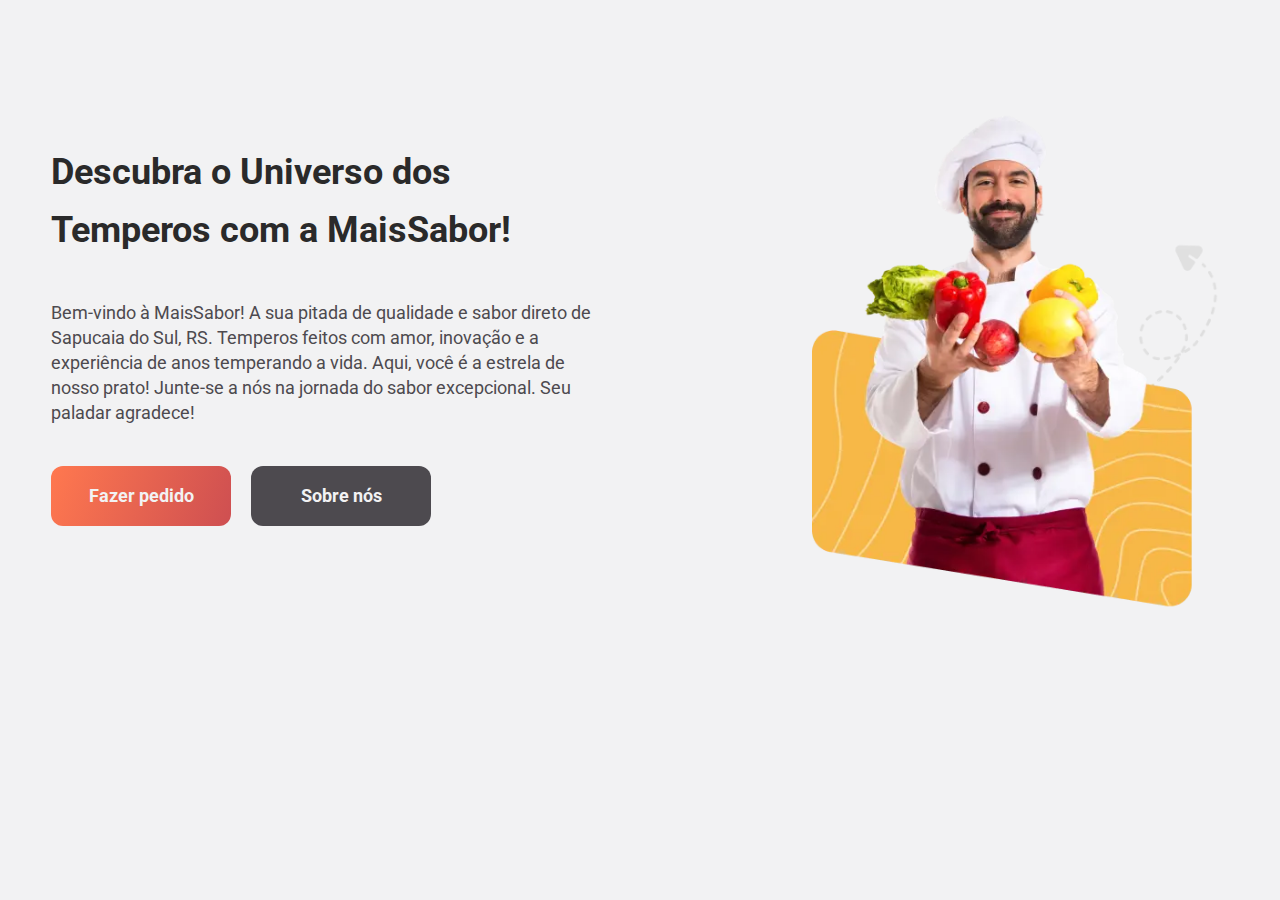
==== index.html @ 87d7e610 "Section Banner ok - pendente responsividade" ====
<!DOCTYPE html>
<html lang="pt-br">
  <head>
    <meta charset="UTF-8" />
    <meta name="viewport" content="width=device-width, initial-scale=1.0" />
    <title>Mais Sabor | Início</title>
    <link rel="preconnect" href="https://fonts.googleapis.com" />
    <link rel="preconnect" href="https://fonts.gstatic.com" crossorigin />
    <link
      href="https://fonts.googleapis.com/css2?family=Roboto:wght@400;700&display=swap"
      rel="stylesheet"
    />
    <link
      rel="shortcut icon"
      href="./assets/images/favicon.ico"
      type="image/x-icon"
    />
    <link rel="stylesheet" href="./assets/css/global.css" />
    <link rel="stylesheet" href="./assets/css/home.css" />
  </head>
  <body>
    <section class="banner">
      <div class="banner__container">
        <div class="banner__content">
          <h1>Descubra o Universo dos Temperos com a MaisSabor!</h1>
          <p>
            Bem-vindo à MaisSabor! A sua pitada de qualidade e sabor direto de
            Sapucaia do Sul, RS. Temperos feitos com amor, inovação e a
            experiência de anos temperando a vida. Aqui, você é a estrela de
            nosso prato! Junte-se a nós na jornada do sabor excepcional. Seu
            paladar agradece!
          </p>
          <div class="banner__content-buttons">
            <a href="#">
              <button class="button1">Fazer pedido</button>
            </a>
            <a href="#">
              <button class="button2">Sobre nós</button>
            </a>
          </div>
        </div>
        <img src="./assets/images/home/banner-image.webp" alt="" />
      </div>
    </section>
  </body>
</html>
---- assets/css/global.css ----
:root {
  --amber: #f5bb00;
  --coral: #ff784f;
  --lightCoral: #eba48e;
  --white: #f2f2f3;
  --gray: #4d4a4f;
  --black: #2a2a2a;
  --gradient: linear-gradient(110deg, #ff784f 0%, #ce4f51 100%);
}

/* css reset */
* {
  margin: 0;
  padding: 0;
  box-sizing: border-box;
  font-family: "Roboto", sans-serif;
  background-color: var(--white);
}
---- assets/css/home.css ----
.banner__container {
  padding: 60px 4%;
  display: flex;
  align-items: center;
  gap: 60px;
  justify-content: space-between;
}

.banner__content {
  display: flex;
  flex-direction: column;
  gap: 40px;
  max-width: 550px;
}

.banner__content h1 {
  font-size: 2.25rem;
  font-weight: bold;
  color: var(--black);
  line-height: 1.6;
  cursor: default;
}

.banner__content p {
  color: var(--gray);
  font-size: 1.125rem;
  line-height: 1.4;
  cursor: default;
}

.banner__content-buttons {
  display: flex;
  gap: 20px;
}

.banner__content-buttons button {
  border-radius: 12px;
  width: 180px;
  height: 60px;
  font-size: 1.125rem;
  font-weight: bold;
  border: 0;
  color: var(--white);
  cursor: pointer;
}

.banner__content-buttons .button1 {
  background: var(--gradient);
}

.banner__content-buttons .button2 {
  background: var(--gray);
}

.banner__container img {
  max-height: 550px;
}
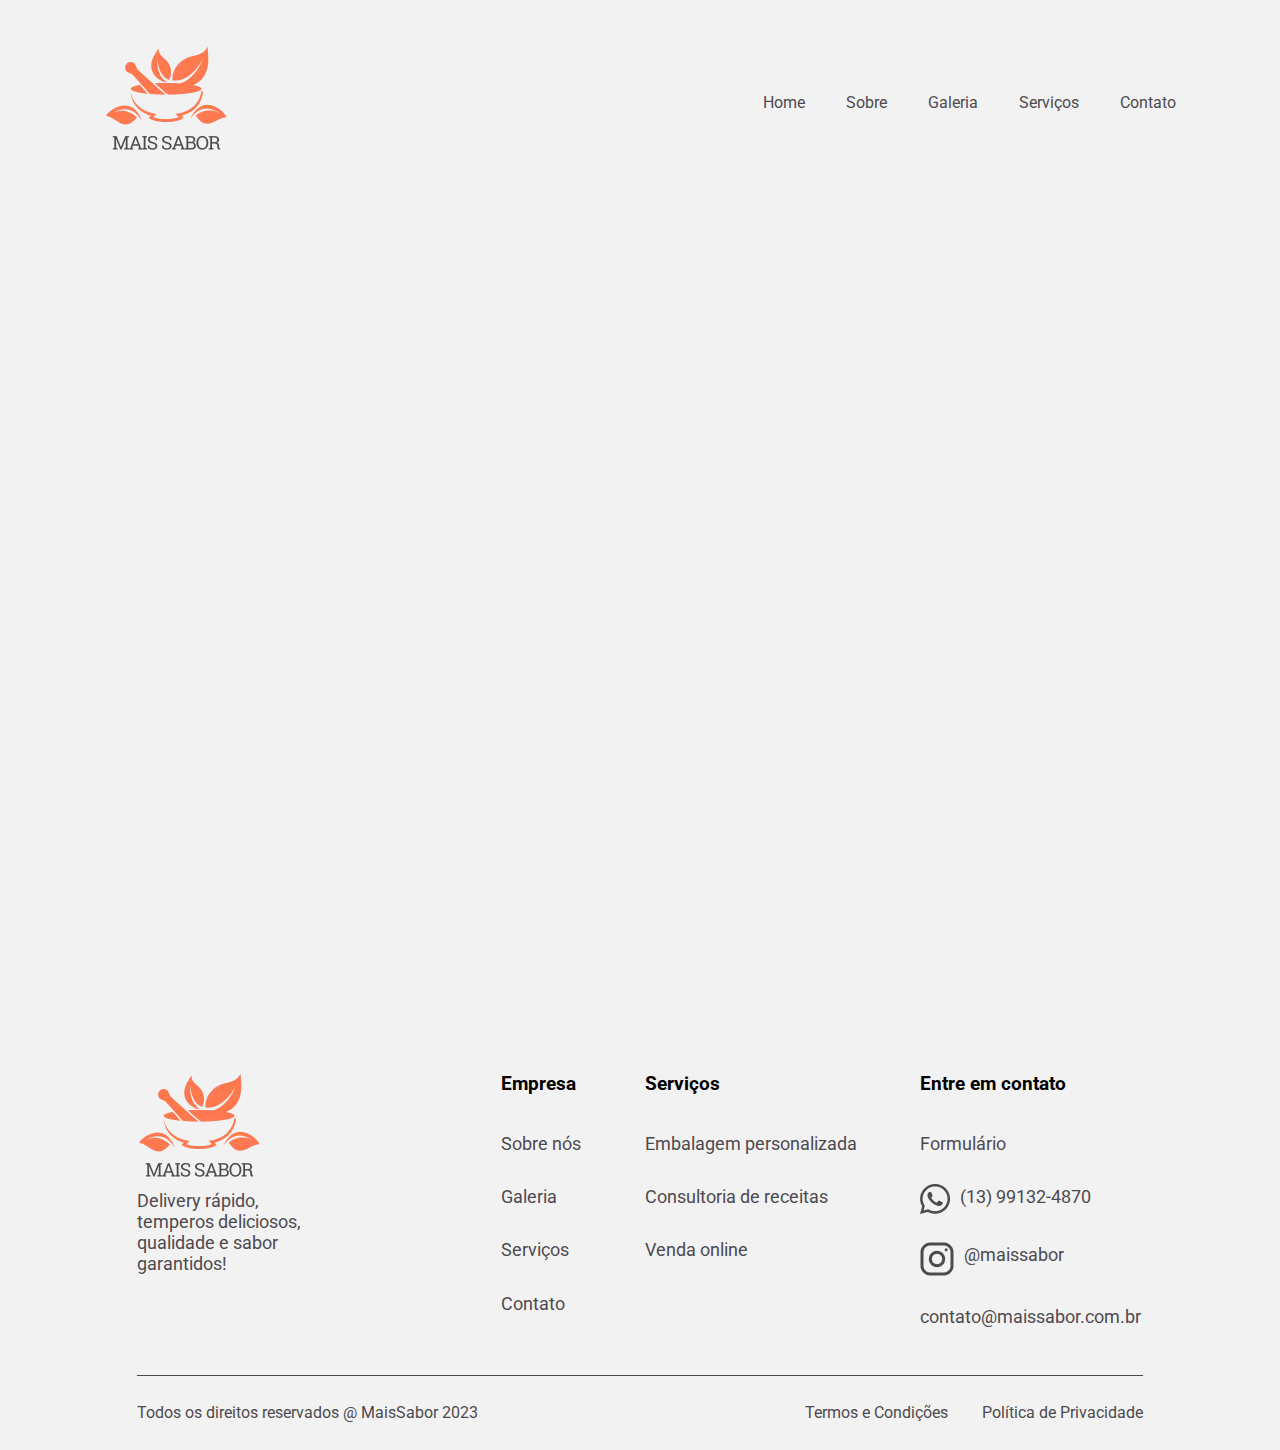
==== commit db54d655: "Menu de navegação com o footer sem responsividade" ====
--- a/index.html
+++ b/index.html
@@ -1,46 +1,82 @@
 <!DOCTYPE html>
 <html lang="pt-br">
-  <head>
-    <meta charset="UTF-8" />
-    <meta name="viewport" content="width=device-width, initial-scale=1.0" />
-    <title>Mais Sabor | Início</title>
-    <link rel="preconnect" href="https://fonts.googleapis.com" />
-    <link rel="preconnect" href="https://fonts.gstatic.com" crossorigin />
-    <link
-      href="https://fonts.googleapis.com/css2?family=Roboto:wght@400;700&display=swap"
-      rel="stylesheet"
-    />
-    <link
-      rel="shortcut icon"
-      href="./assets/images/favicon.ico"
-      type="image/x-icon"
-    />
-    <link rel="stylesheet" href="./assets/css/global.css" />
-    <link rel="stylesheet" href="./assets/css/home.css" />
-  </head>
-  <body>
-    <section class="banner">
-      <div class="banner__container">
-        <div class="banner__content">
-          <h1>Descubra o Universo dos Temperos com a MaisSabor!</h1>
-          <p>
-            Bem-vindo à MaisSabor! A sua pitada de qualidade e sabor direto de
-            Sapucaia do Sul, RS. Temperos feitos com amor, inovação e a
-            experiência de anos temperando a vida. Aqui, você é a estrela de
-            nosso prato! Junte-se a nós na jornada do sabor excepcional. Seu
-            paladar agradece!
-          </p>
-          <div class="banner__content-buttons">
-            <a href="#">
-              <button class="button1">Fazer pedido</button>
-            </a>
-            <a href="#">
-              <button class="button2">Sobre nós</button>
-            </a>
-          </div>
-        </div>
-        <img src="./assets/images/home/banner-image.webp" alt="" />
-      </div>
-    </section>
-  </body>
+    <head>
+        <meta charset="UTF-8">
+        <meta http-equiv="X-UA-Compatible" content="EI=edge">
+        <meta name="viewport" content="width-device-width, initial-scale-1.0">
+        <title>Serviços</title>
+        <link rel="preconnect" href="https://fonts.googleapis.com">
+        <link rel="preconnect" href="https://fonts.gstatic.com" crossorigin>
+        <link href="https://fonts.googleapis.com/css2?family=Poppins:wght@400;500&family=Roboto:wght@400;700&display=swap" rel="stylesheet">
+        <link rel="stylesheet" href="./assets/css/service.css">
+        <link rel="stylesheet" href="./assets/css/global.css">
+    </head>
+    <body>
+        <header class="section-menu">
+            <div class="main">
+                <a href="#"><img src="./assets/images/logo.webp" alt="logo" id="logo-menu"></a>
+                <ul class="main-menu">
+                    <li><a href="#">Home</a></li>
+                    <li><a href="#">Sobre</a></li>
+                    <li><a href="#">Galeria</a></li>
+                    <li><a href="#">Serviços</a></li>
+                    <li><a href="#">Contato</a></li>
+                </ul>
+            </div>
+        </header>
+        <section id="center"></section> 
+        <footer>
+            <div class="footer-top">
+                    <div class="footer-logo">
+                        <img src="./assets/images/logo.webp" alt="logo" id="logo-menu">
+                        <p id="text-footer">Delivery rápido, temperos deliciosos, qualidade e sabor garantidos!</p>
+                    </div>
+                    <div class="footer-menu">
+                        <div>
+                            <h3>Empresa</h3>
+                            <ul class="lista-li one">
+                                <li><a href="#">Sobre nós</a></li>
+                                <li><a href="#">Galeria</a></li>
+                                <li><a href="#">Serviços</a></li>
+                                <li><a href="#">Contato</a></li>
+                            </ul>
+                        </div>
+                        <div>
+                            <h3>Serviços</h3>
+                            <ul class="lista-li two">  
+                                <li><a href="#">Embalagem personalizada</a></li>
+                                <li><a href="#">Consultoria de receitas</a></li>
+                                <li><a href="#">Venda online</a></li>
+                            </ul>
+                        </div>
+                        <div>
+                            <h3>Entre em contato</h3>
+                            <ul class="lista-li three">
+                                <li><a href="#">Formulário</a></li>
+                                <li class="icon">
+                                    <img src="./assets/images/whatsapp.webp" alt="whats">
+                                    <a href="#">
+                                        <p>(13) 99132-4870</p>
+                                    </a>
+                                </li>
+                                <li class="icon">
+                                    <img src="./assets/images/instagram.webp" alt="insta">
+                                        <a href="#">
+                                    <p>@maissabor</p>                      
+                                    </a></li>
+                                <li><a href="#">contato@maissabor.com.br</a></li>
+                            </ul>
+                        </div>
+                    </div>
+            </div>
+            <div class="footer-bottom">
+                    <p>Todos os direitos reservados @ MaisSabor 2023</p>
+                    <div id="politics">
+                        <p>Termos e Condições</p>
+                        <p>Política de Privacidade</p>
+
+                    </div>
+            </div>    
+        </footer>
+    </body>
 </html>
--- a/assets/css/service.css
+++ b/assets/css/service.css
@@ -0,0 +1,127 @@
+.section-menu{
+    
+    margin:40px 104px 0;
+    display:flex;
+    align-items:center;
+    justify-content:center;
+    padding:0;
+}
+
+.main{
+    display:flex;
+    align-items:center;
+    justify-content:space-between;
+    height:125px;
+    width:1215px;
+    top:40px;
+}
+
+#logo-menu{
+    width:125px;
+    height:125px;
+}
+
+.main-menu{
+    display:flex;
+    align-items:center;
+    justify-content:space-between;
+    width:412.67px;
+    height:19.7px;
+}
+
+a{
+    color:var(--gray);
+    transition:0.2s;
+}
+
+a:hover{
+    color:var(--coral);
+}
+#center{
+    height:100vh;
+    width:100vw;
+}
+/* Footer */
+footer{
+    display:grid;
+    grid-template-rows:1fr 1fr;
+    justify-content:center;
+    height: 244px;
+    gap:46px;
+
+}
+
+.footer-top{
+    display:flex;
+    align-items:start;
+    flex-direction:row;
+    justify-content:space-between;
+    gap:164px;
+
+}
+
+.footer-logo{
+    padding:0;
+    display:flex;
+    flex-direction:column;
+    width:200px;
+}
+
+#text-footer{
+    font-size:1.125rem;
+}
+
+.footer-menu{
+    display:flex;
+    align-items:start;
+    justify-content:space-between;
+    gap:63px;
+}
+
+.lista-li{
+    display:flex;
+    flex-direction:column;
+    font-size:1.125rem;
+    line-height:1.575rem;
+    gap:28px;
+}
+.icon{
+    display:flex;
+    justify-content:start;
+    gap:10px;
+}
+
+h3{
+    padding:0;
+    line-height:2.375rem;
+    margin-bottom:28px;
+}
+p{
+    color:var(--gray);
+}
+.one{
+    width:81px;
+}
+
+.two{
+    width:185;
+}
+
+.three{
+    width:223px;
+}
+.footer-bottom{
+    display:flex;
+    align-items:center;
+    justify-content:space-between;
+    height: 74.21px;
+    border-top: 1px solid;
+    line-height:1.5rem;
+    color:var(--gray);
+}
+
+#politics{
+    display:flex;
+    align-items:center;
+    gap:34px;
+}--- a/assets/css/global.css
+++ b/assets/css/global.css
@@ -1,18 +1,20 @@
-:root {
-  --amber: #f5bb00;
-  --coral: #ff784f;
-  --lightCoral: #eba48e;
-  --white: #f2f2f3;
-  --gray: #4d4a4f;
-  --black: #2a2a2a;
-  --gradient: linear-gradient(110deg, #ff784f 0%, #ce4f51 100%);
-}
-
-/* css reset */
-* {
-  margin: 0;
-  padding: 0;
-  box-sizing: border-box;
-  font-family: "Roboto", sans-serif;
-  background-color: var(--white);
-}
+:root {
+  --amber: #f5bb00;
+  --coral: #ff784f;
+  --lightCoral: #eba48e;
+  --white: #f2f2f3;
+  --gray: #4d4a4f;
+  --black: #2a2a2a;
+  --gradient: linear-gradient(110deg, #ff784f 0%, #ce4f51 100%);
+}
+
+/* css reset */
+* {
+  margin: 0;
+  padding: 0;
+  box-sizing: border-box;
+  font-family: "Roboto", sans-serif;
+  background-color: var(--white);
+  list-style:none;
+  text-decoration:none;
+}
